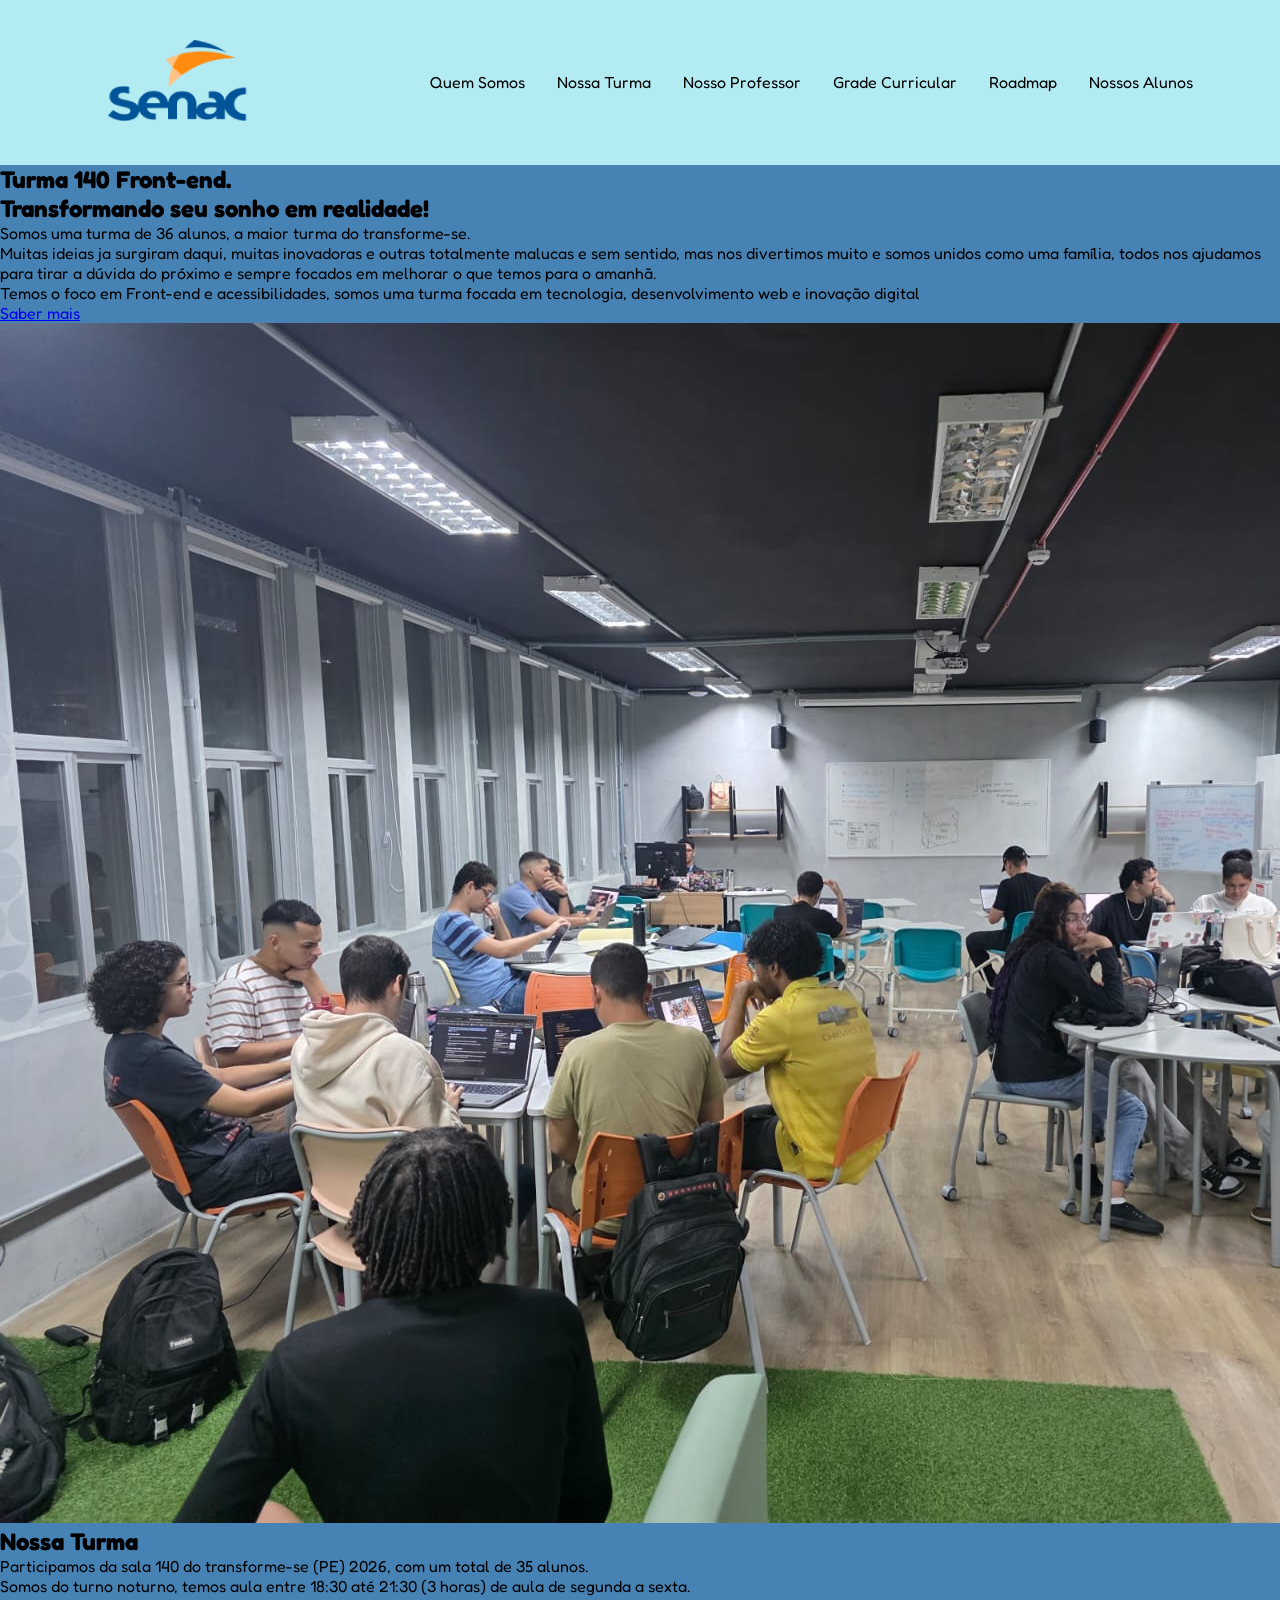
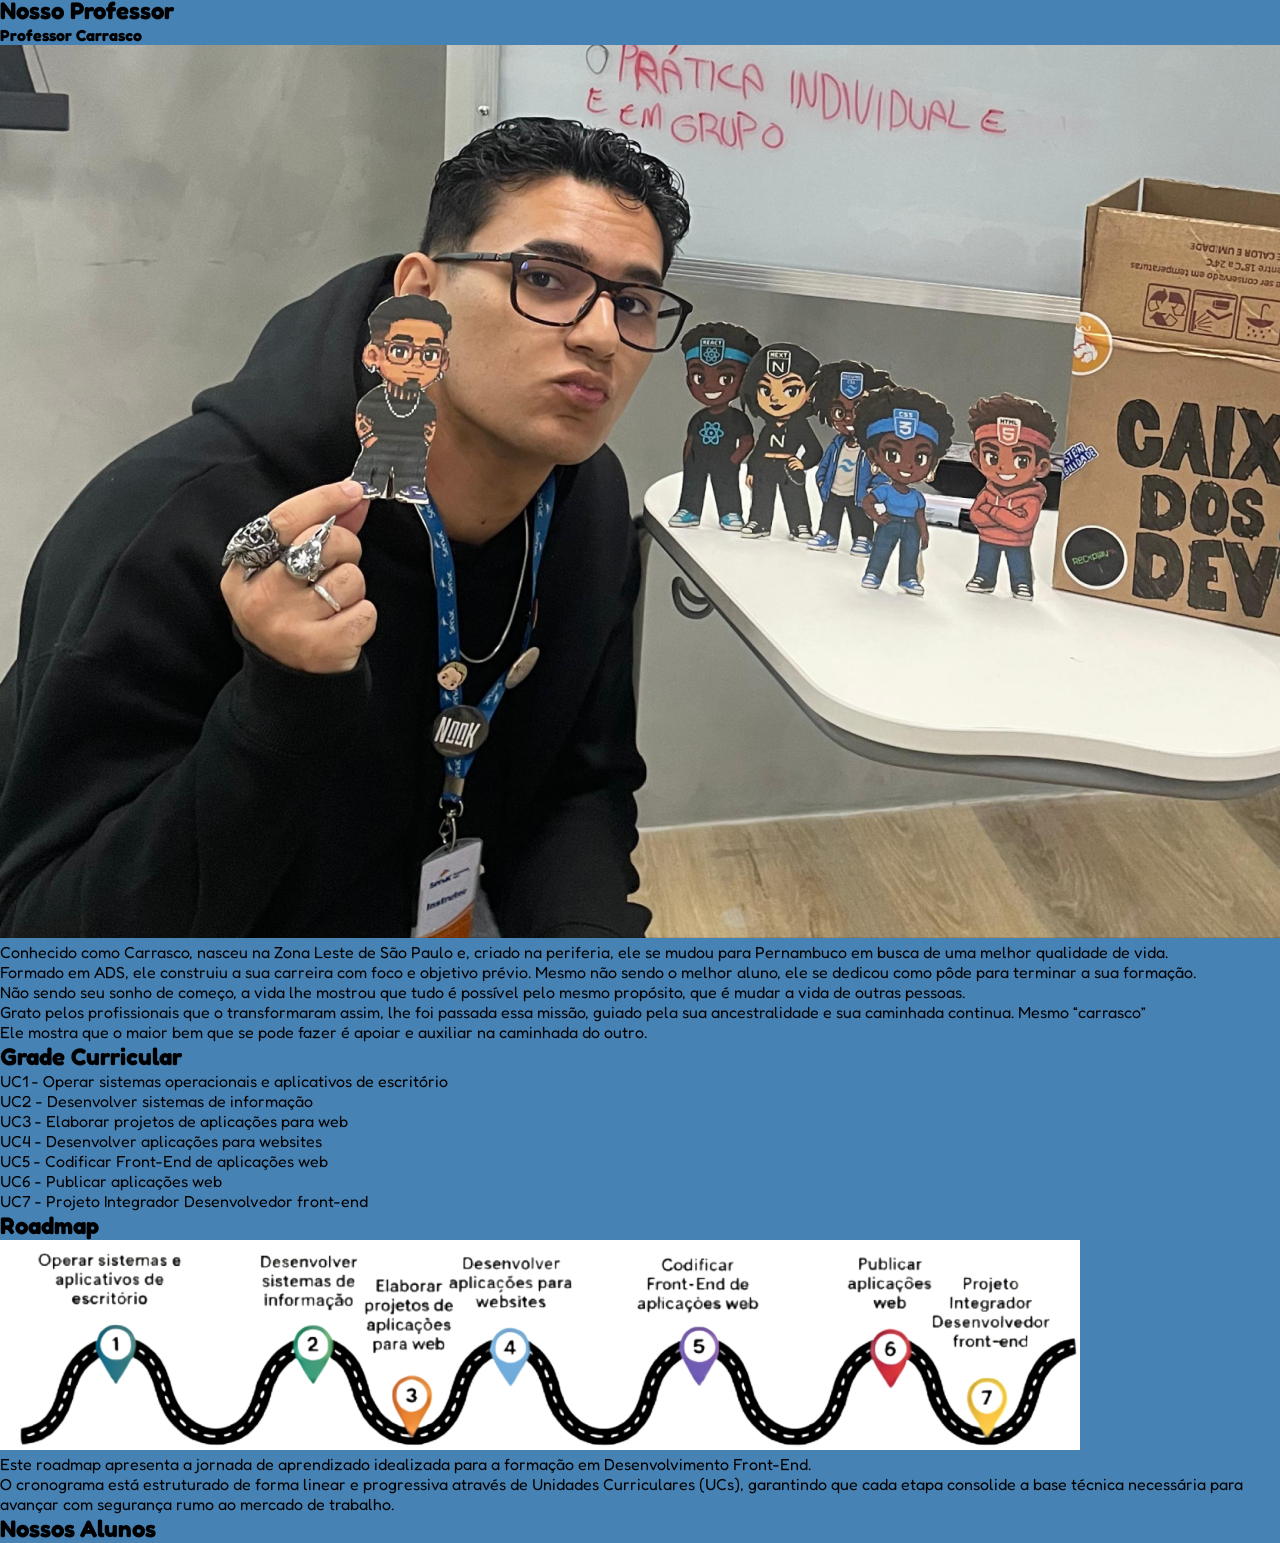
==== index.html @ 6e5a9820 "Add files via upload" ====
<!DOCTYPE html>
<html lang="en">
<head>
    <meta charset="UTF-8">
    <meta name="viewport" content="width=device-width, initial-scale=1.0">
    <title>Turma 140 Transforme-se</title>
    <link rel="stylesheet" href="styles.css">
</head>
<body>
    <header>
        <div class="box-img-header">
            <img class="img-logo" src="Assets/Logo_Senac.png" alt="Logo">
        </div>
        <nav>
            <a href="#" class="nav-links">Quem Somos</a>
            <a href="#Turma" class="nav-links">Nossa Turma</a>
            <a href="#Professor" class="nav-links">Nosso Professor</a>
            <a href="#Grade" class="nav-links">Grade Curricular</a>
            <a href="#Roadmap" class="nav-links">Roadmap</a>
            <a href="#Alunos" class="nav-links">Nossos Alunos</a>
        </nav>

    </header>

    <main>
        <section class="primeira-sessao">
            <div>
                <h1>Turma 140 Front-end. <br> <strong>Transformando seu sonho em realidade!</strong></h1>
                <p>      Somos uma turma de 36 alunos, a maior turma do transforme-se. <br> Muitas ideias ja surgiram daqui, muitas inovadoras e outras totalmente malucas e sem sentido, mas nos divertimos muito e somos unidos como uma família, todos nos ajudamos para tirar a dúvida do próximo e sempre focados em melhorar o que temos para o amanhã. <br>
                           Temos o foco em Front-end e acessibilidades, somos uma turma focada em tecnologia, desenvolvimento web e inovação digital
                </p>
                <a href="#Turma">Saber mais</a>
            </div>
            <div class="box-img-main">
                <img class="img-profile" src="Assets/Header.jpeg" alt="Nossa Turma">
            </div>
        </section>

        <section id="Turma" class="segunda-sessao">
            <h2>Nossa Turma</h2>
            <p class="Turno"> Participamos da sala 140 do transforme-se (PE) 2026, com um total de 35 alunos. <br> Somos do turno noturno, temos aula entre 18:30 até 21:30 (3 horas) de aula de segunda a sexta. </p>
        </section>

        <section id="Professor" class="terceira-sessao">
            <h2>Nosso Professor</h2>
            <h4>Professor Carrasco</h4>
            <img src="Assets/Carrasco.png" alt="Carrasco">
            <p>Conhecido como Carrasco, nasceu na Zona Leste de São Paulo e, criado na periferia, ele se mudou para Pernambuco em busca de uma melhor qualidade de vida. <br> Formado em ADS, ele construiu a sua carreira com foco e objetivo prévio. Mesmo não sendo o melhor aluno, ele se dedicou como pôde para terminar a sua formação. <br> Não sendo seu sonho de começo, a vida lhe mostrou que tudo é possível pelo mesmo propósito, que é mudar a vida de outras pessoas. <br> Grato pelos profissionais que o transformaram assim, lhe foi passada essa missão, guiado pela sua ancestralidade e sua caminhada continua. Mesmo “carrasco” <br> Ele mostra que o maior bem que se pode fazer é apoiar e auxiliar na caminhada do outro.</p>
        </section>
        
        <section id="Grade" class="quarta-sessao">
            <h2>Grade Curricular</h2>
            <ul>
                <li>
               UC1 - Operar sistemas operacionais e aplicativos de escritório </li> <li> UC2 - Desenvolver sistemas de informação </li> <li>UC3 - Elaborar projetos de aplicações para web </li>  <li>UC4 - Desenvolver aplicações para websites </li> <li>UC5 - Codificar Front-End de aplicações web </li> <li>UC6 - Publicar aplicações web </li> <li>UC7 - Projeto Integrador Desenvolvedor front-end</li>
            </ul>
        </section>

        <section id="Roadmap" class="quinta-sessao">
            <h2>Roadmap</h2>
            <img src="Assets/Roadmap.png" alt="Roadmap">
            <p>Este roadmap apresenta a jornada de aprendizado idealizada para a formação em Desenvolvimento Front-End. <br> O cronograma está estruturado de forma linear e progressiva através de Unidades Curriculares (UCs), garantindo que cada etapa consolide a base técnica necessária para avançar com segurança rumo ao mercado de trabalho.</p>
        </section>

        <section id="Alunos" class="sexta-sessao">
            <h2>Nossos Alunos</h2>
            <p><strong> </strong> </p>

        </section>
    </main>

    <footer>
    </footer>
</body>
<script src="main.js"></script>
</html>
---- styles.css ----
@import url('https://fonts.googleapis.com/css2?family=Faculty+Glyphic&family=Fredoka:wght@300..700&display=swap');

*{
    margin: 0;
    padding: 0;
}

:root{
    --cyan1: #b3ebf2;
    --blue1: #4682B4;
    --white: #fff;
    --black: #000000;
}

body{
    background-color: var(--blue1);
    height: 100vh;
    font-family: "Fredoka", sans-serif;
}

header{
    display: flex;
    justify-content: space-around;
    align-items: center;
    gap: 1rem;
    flex-wrap: wrap;
    padding: .8rem;
    background-color: var(--cyan1);
    min-height: 50px;
}

.box-img-header{
    height: 100%;   
}

.img-logo{
    max-width: 180px;
    height: 100%;
}

nav{
    display: flex;
    gap: 2rem;
    justify-content: center;
    align-items: center;
    flex-wrap: wrap;
}

.nav-links{
    text-decoration: none;
    color: var(--black);
}
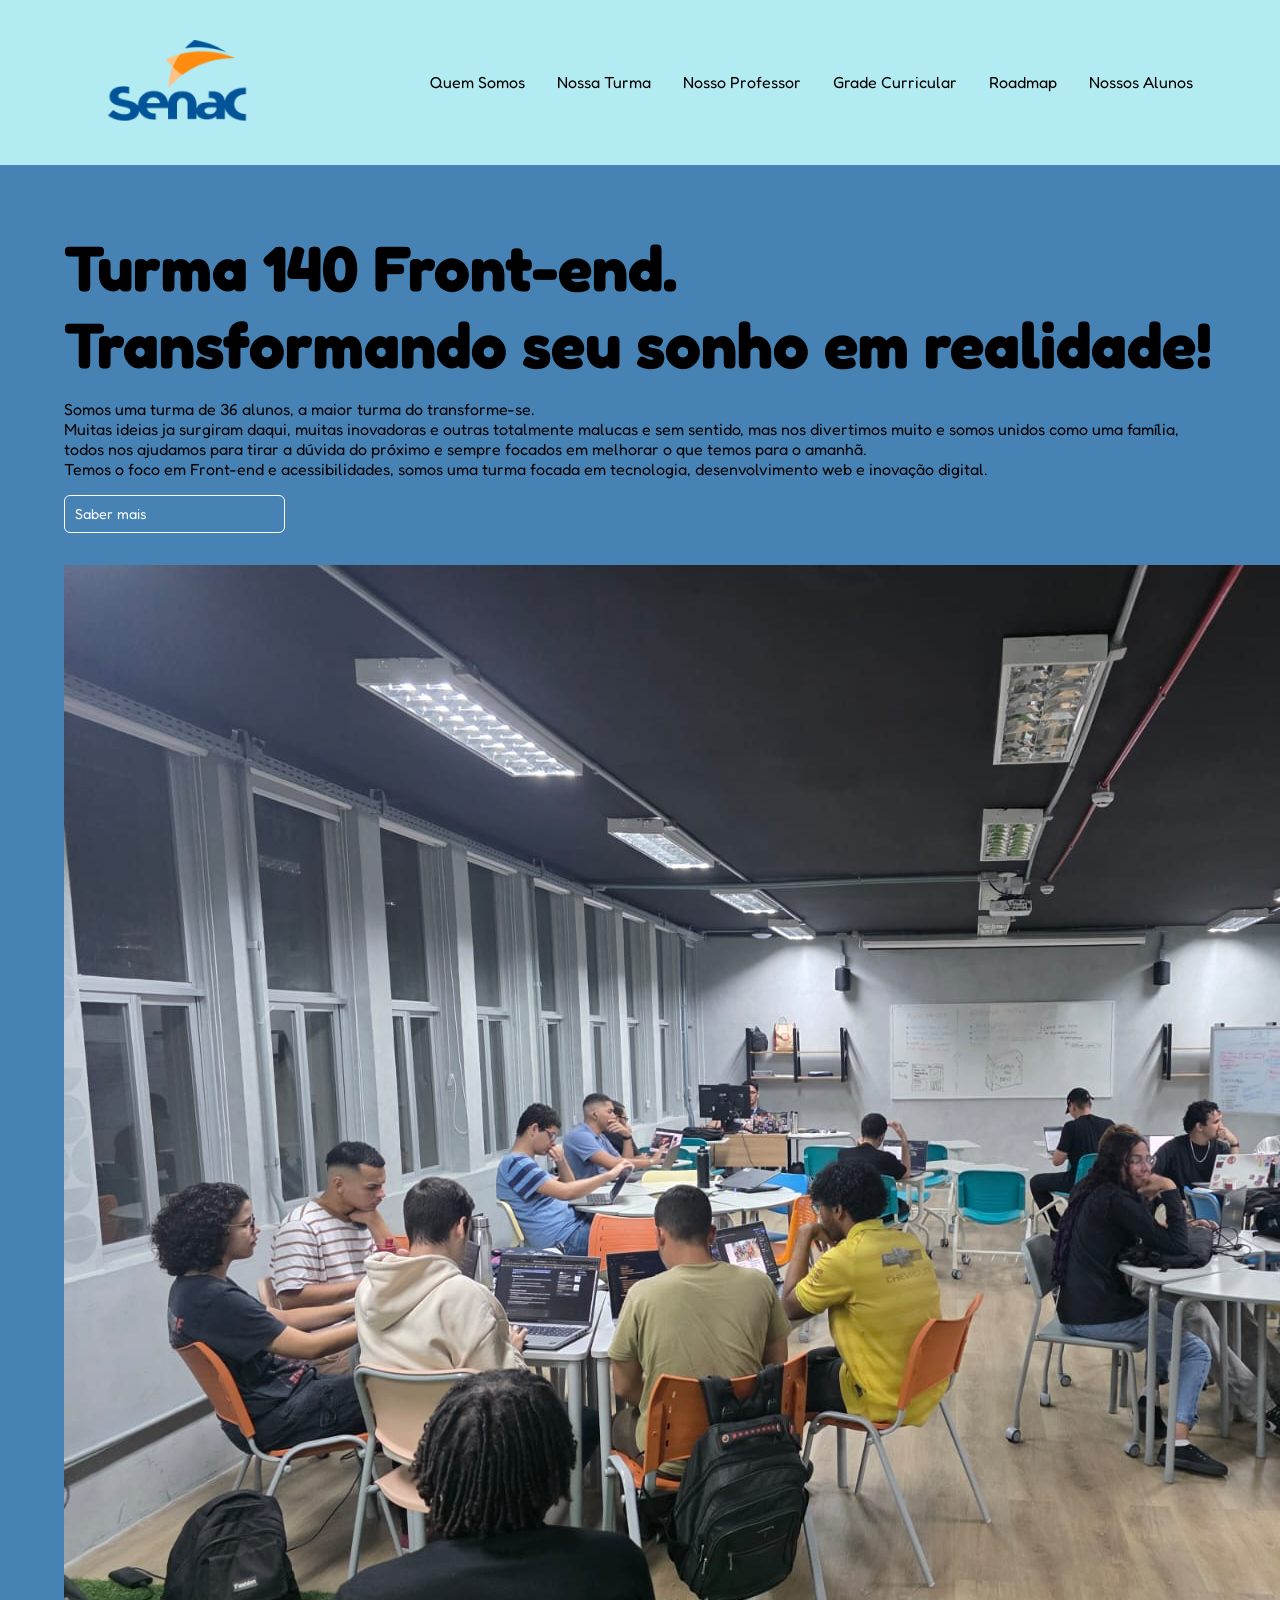
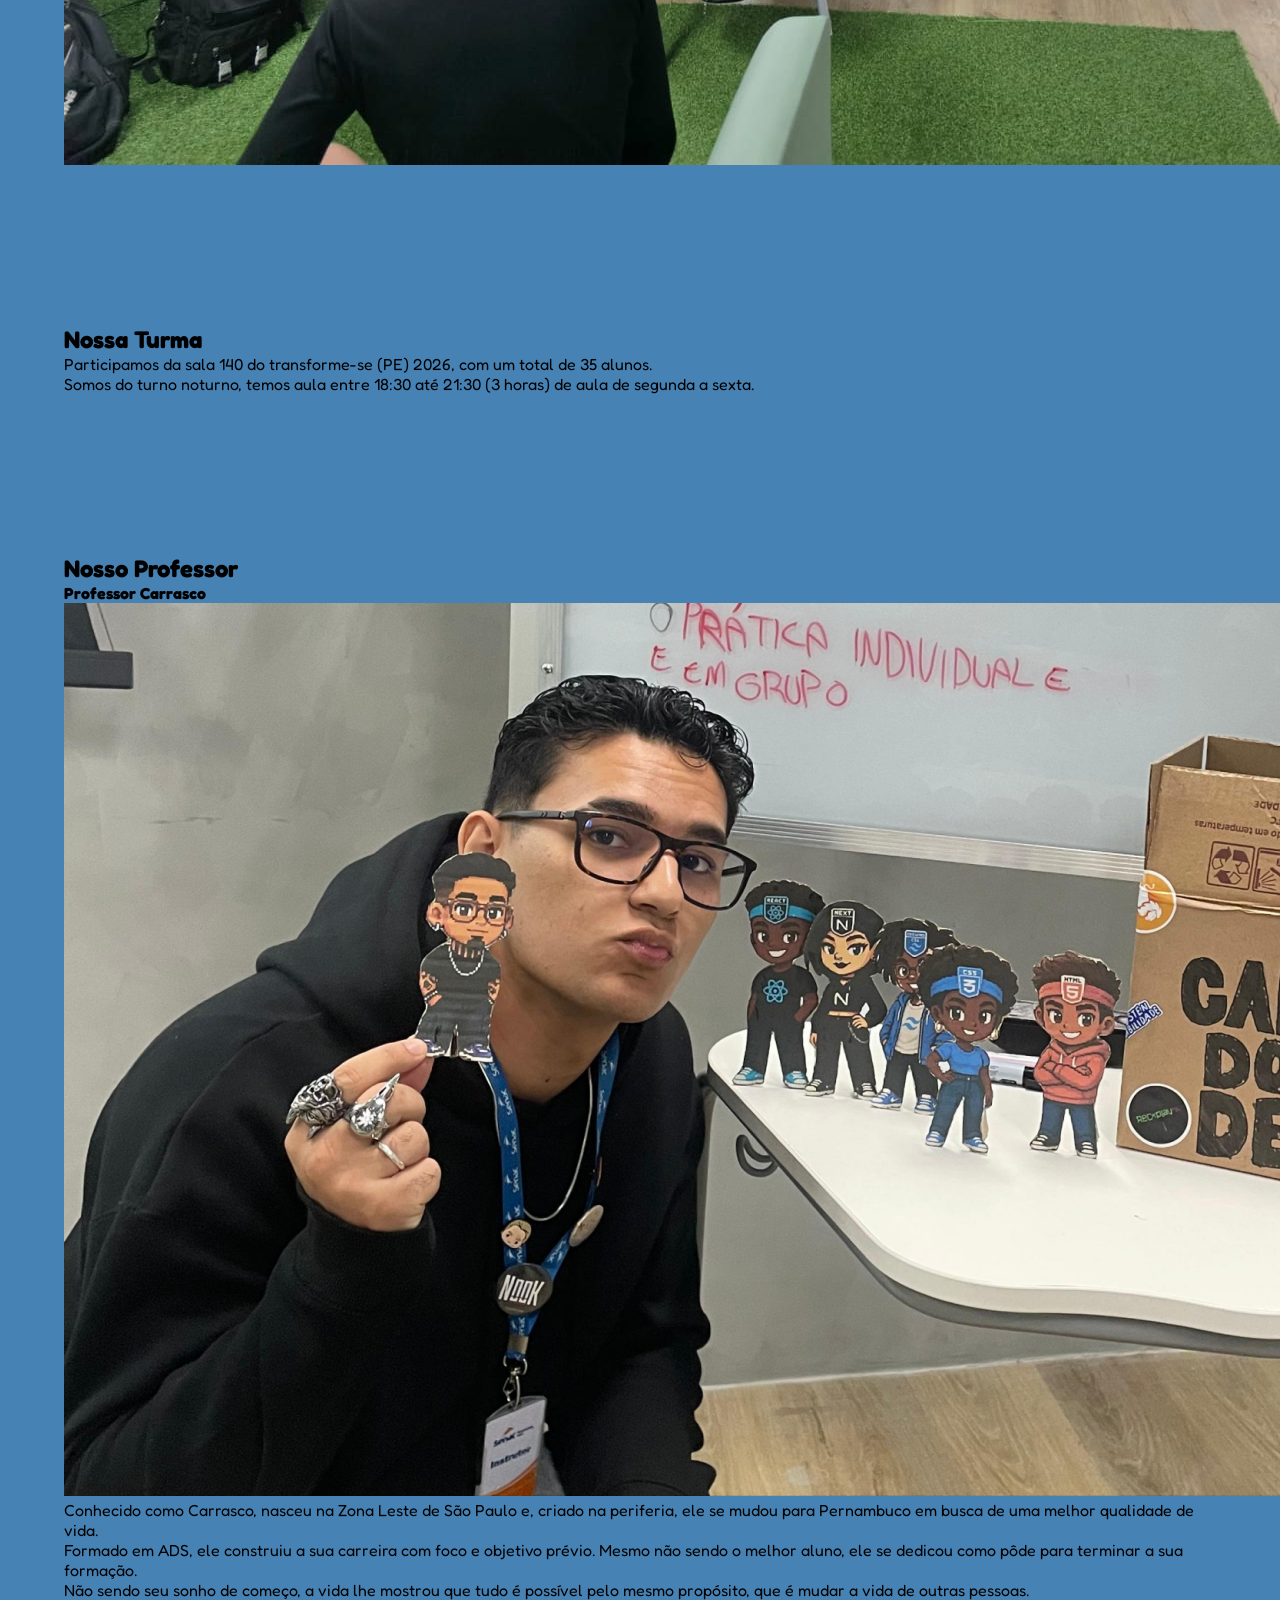
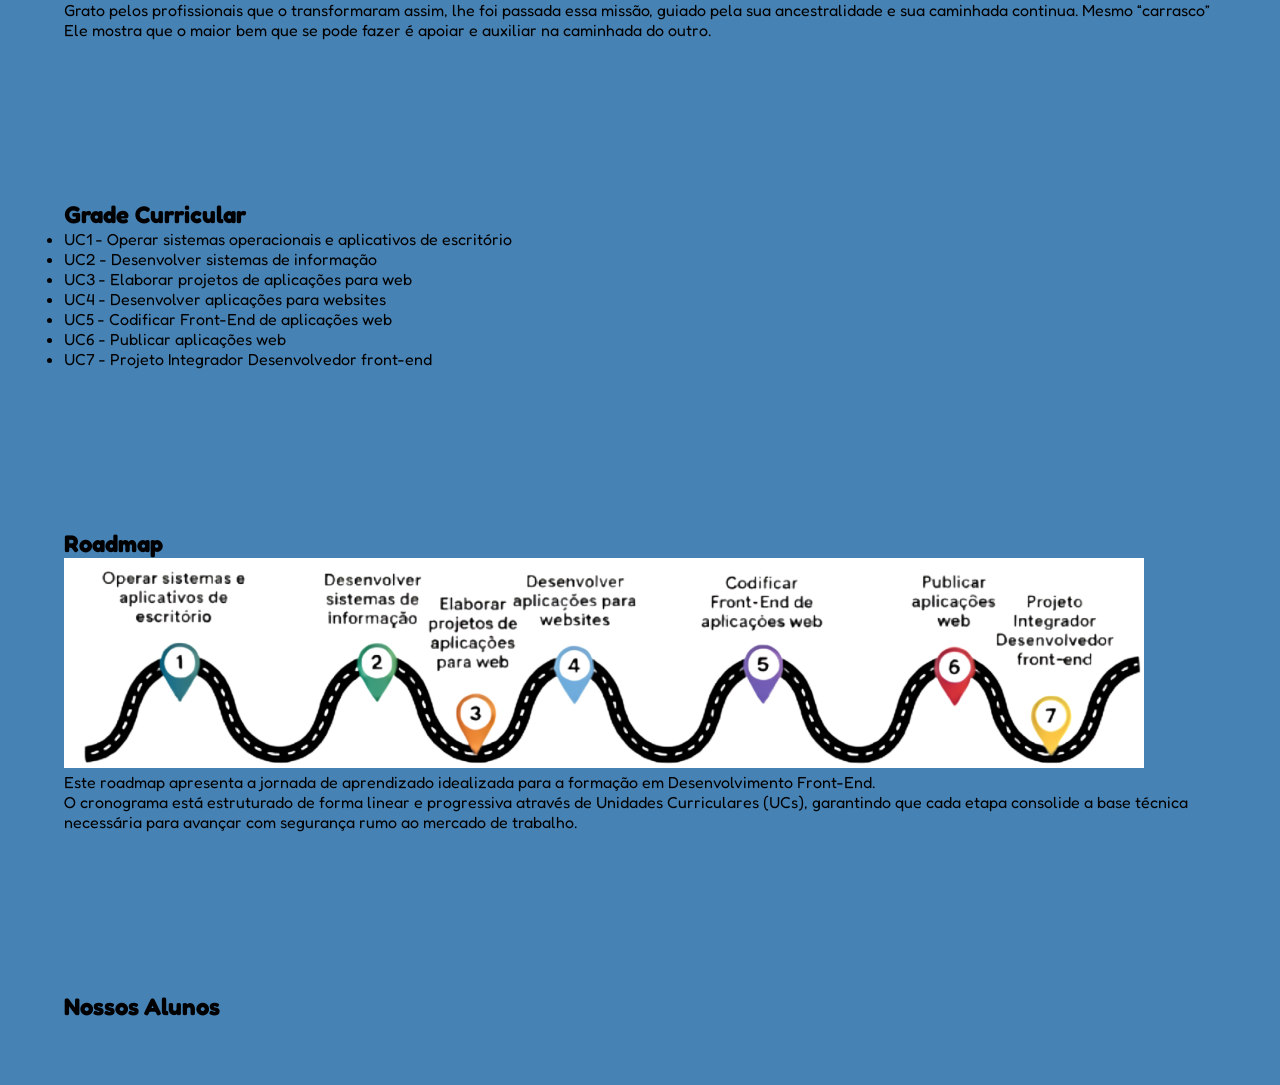
==== commit 476404bc: "Adicionando manualmente Atualização do codigo" ====
--- a/index.html
+++ b/index.html
@@ -1,5 +1,5 @@
 <!DOCTYPE html>
-<html lang="en">
+<html lang="pt-BR">
 <head>
     <meta charset="UTF-8">
     <meta name="viewport" content="width=device-width, initial-scale=1.0">
@@ -27,9 +27,9 @@
             <div>
                 <h1>Turma 140 Front-end. <br> <strong>Transformando seu sonho em realidade!</strong></h1>
                 <p>      Somos uma turma de 36 alunos, a maior turma do transforme-se. <br> Muitas ideias ja surgiram daqui, muitas inovadoras e outras totalmente malucas e sem sentido, mas nos divertimos muito e somos unidos como uma família, todos nos ajudamos para tirar a dúvida do próximo e sempre focados em melhorar o que temos para o amanhã. <br>
-                           Temos o foco em Front-end e acessibilidades, somos uma turma focada em tecnologia, desenvolvimento web e inovação digital
+                           Temos o foco em Front-end e acessibilidades, somos uma turma focada em tecnologia, desenvolvimento web e inovação digital.
                 </p>
-                <a href="#Turma">Saber mais</a>
+                <a class="btn-action link-action" href="#Turma">Saber mais</a>
             </div>
             <div class="box-img-main">
                 <img class="img-profile" src="Assets/Header.jpeg" alt="Nossa Turma">
--- a/styles.css
+++ b/styles.css
@@ -10,6 +10,8 @@
     --blue1: #4682B4;
     --white: #fff;
     --black: #000000;
+    --gray: #787D7C;
+    --orange: #FDAD30;
 }
 
 body{
@@ -49,4 +51,72 @@
 .nav-links{
     text-decoration: none;
     color: var(--black);
+}
+
+.nav-links:hover{
+    color: var(--white);
+    transition: .4s;
+    text-decoration: underline;
+}
+
+.box-btn-actions{
+    display: flex;
+    gap: 1rem;
+}
+
+:is(button,.link-action){
+    padding: .6rem;
+    font-size: .9rem;
+    border-radius: 6px;
+    cursor: pointer;
+    transition: .4s;
+}
+
+.btn-action{
+    background-color: transparent;
+    border: 1px solid var(--white);
+    color: var(--white);
+}
+
+.btn-action:hover{
+    background-color: var(--orange);
+    border: 1px solid var(--black);
+}
+
+.link-action{
+    text-decoration: none;
+    width: 200px;
+    
+}
+
+main{
+    display: flex;
+    flex-direction: column;
+    gap: 2rem;
+}
+
+section{
+    padding: 4rem;
+
+}
+
+.primeira-sessao{
+    display: flex;
+    justify-content: space-evenly;
+    gap: 2rem;
+    flex-wrap: wrap;
+    align-items: center;
+    min-height: 1000px;
+}
+
+.primeira-sessao > div{
+    display: flex;
+    flex-direction: column;
+    gap: 1rem;
+    min-height: 250px;
+}
+
+h1{
+    font-size: 4rem;
+    color: var(--black);
 }
